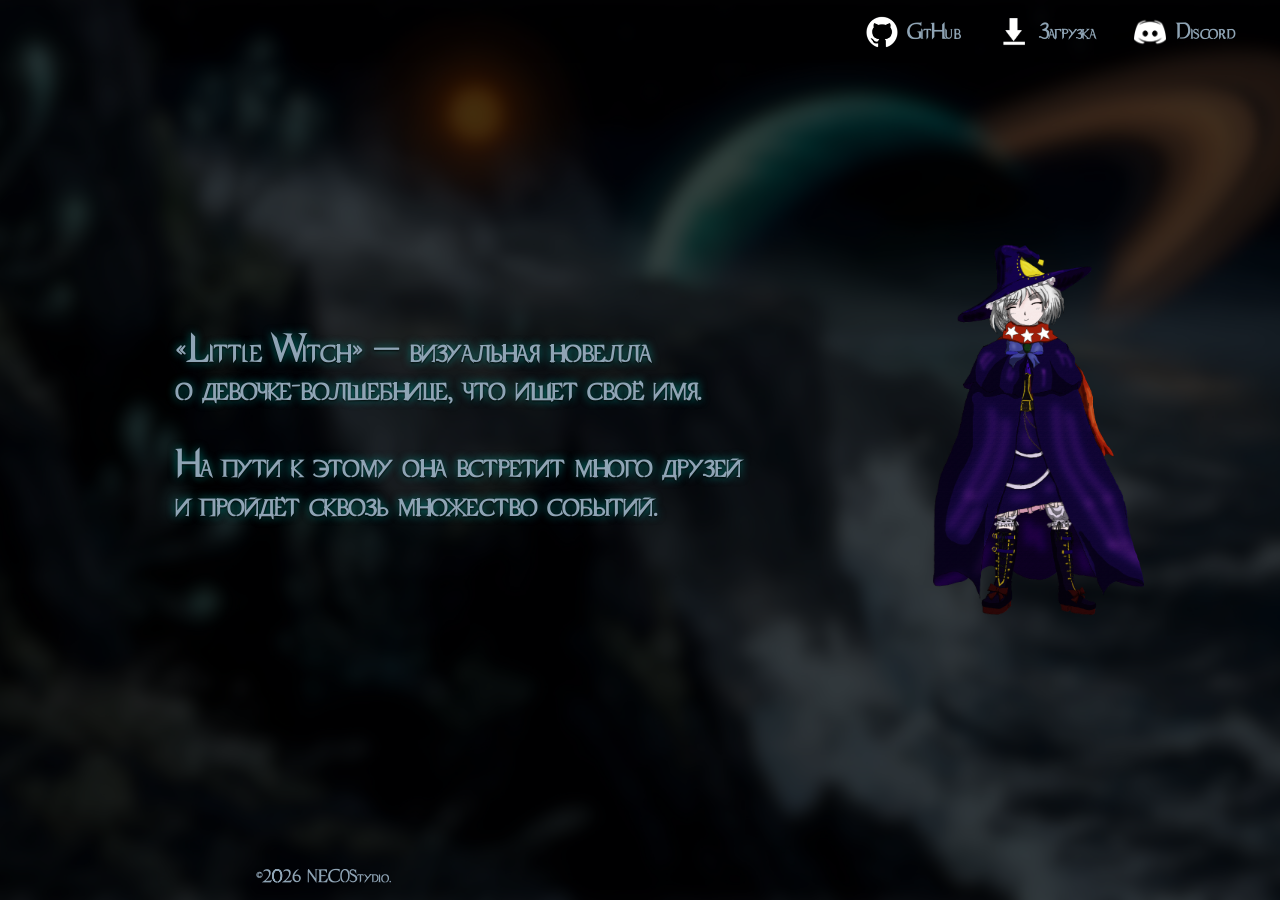
==== index.html @ 588df9a8 "Update index.html" ====
<!DOCTYPE HTML>
<html lang="ru">
    <head>
        <meta charset="utf-8">
        <meta name="viewport" content="width=device-width, initial-scale=1.0">

        <!-- SEO -->
        <title>Little Witch — Визуальная новелла</title>
        <meta name="description" content="Little Witch — атмосферная визуальная новелла о юной ведьмочке от necoStydio. Магическая история, полная тайн и волшебных приключений.">

        <!-- Open Graph -->
        <meta property="og:title" content="Little Witch — Визуальная новелла о юной ведьмочке">
        <meta property="og:description" content="Атмосферная визуальная новелла о юной ведьмочке от necoStydio. Магическая история, полная тайн, загадок и волшебных приключений.">
        <meta property="og:url" content="https://necostydio.github.io/">
        <meta property="og:type" content="website">
        <meta property="og:image" content="https://necostydio.github.io/Data/preview.jpg">
        <meta property="og:image:width" content="1200">
        <meta property="og:image:height" content="630">
        <meta property="og:image:alt" content="Little Witch — визуальная новелла о юной ведьмочке">
        <meta property="og:locale" content="ru_RU">
        <meta property="og:site_name" content="necoStydio">

        <!-- Twitter Card -->
        <meta name="twitter:card" content="summary_large_image">
        <meta name="twitter:title" content="Little Witch — Визуальная новелла о юной ведьмочке">
        <meta name="twitter:description" content="Атмосферная визуальная новелла о юной ведьмочке от necoStydio. Магическая история, полная тайн и волшебных приключений.">
        <meta name="twitter:image" content="https://necostydio.github.io/Data/preview.jpg">
        <meta name="twitter:image:alt" content="Little Witch — визуальная новелла">

        <!-- Ресурсы -->
        <link rel="stylesheet" href="Data/style.css">
        <link rel="icon" type="image/png" href="Data/favicon.png">
    </head>
    <body>
        <header>
            <div class="link-cont">
            </div>
            <div class="link-cont">
                <a href="https://github.com/NECOStydio/LittleWitch_NewENGINE" class="hov">
                    <img src="Data/GHub.png" alt="Репозиторий игры"><span>GitHub</span></img>
                </a>
                <a href="LW/Download.html" class="hov">
                    <img src="Data/Down.png"><span>Загрузка</span></img>
                </a>
                <a href="https://discord.gg/mVeEk3Wh8r" class="hov">
                    <img src="Data/ds.png" alt="Дискорд сервер команды"><span>Discord</span></img>
                </a>
            </div>
        </header>
        <main>
            <div class="box">
                <p><b>«Little Witch» — визуальная новелла<br>о девочке-волшебнице, что ищет своё имя.<br><br>На пути к этому она встретит много друзей<br>и пройдёт сквозь множество событий.</b></p>
            </div>
            <img src="Data/sprite.png" style="max-width: 17%; float: left;">
        </main>
        <footer>
            <p>©2026 <span><a href="https://github.com/NECOStydio">NECOStydio</a></span>.</p>
        </footer>
    </body>
</html>
---- Data/style.css ----
* {
    box-sizing: border-box;
    margin: 0;
    padding: 0;
}

html, body {
    height: 100%;
    margin: 0;
}

@font-face {
    font-family: 'SuperNat-kg';
    src: url('supernatural-kg.ttf');
    font-weight: 400;
    font-style: normal;
}

p {
    line-height: 1.5;
    color: #8FA4B5;
    display: inline;
}

body {
    display: grid;
    grid-template-rows: auto 1fr auto;
    min-height: 100vh;
    background: url('../Data/background2.jpg') bottom center / cover fixed no-repeat, #000000BB;
    /* ===== РАЗМЕР ОСНОВНОГО ТЕКСТА ===== */
    /* Управляет размером всего текста на странице */
    /* Измените значения для настройки: min(16px), preferred(1.5vw), max(24px) */
    font-size: clamp(16px, 1.5vw, 24px);
    font-family: SuperNat-kg, arial, sans-serif;
    color: #AAAAAAFF;
    padding-top: clamp(50px, 7vh, 70px);
}

header {
    display: flex;
    height: clamp(50px, 7vh, 70px);
    align-items: center;
    justify-content: space-between;
    position: fixed;
    top: 0;
    left: 0;
    width: 100%;
    background: #000000BB;
    /* ===== РАЗМЕР ТЕКСТА В ШАПКЕ ===== */
    /* Управляет размером текста в header */
    /* Увеличьте max значение для более крупного текста */
    font-size: clamp(14px, 1.2vw, 18px);
    font-weight: 800;
    gap: clamp(10px, 1vw, 15px);
    padding: clamp(10px, 1.5vw, 20px);
    z-index: 10;
}

header p {
    display: flex;
    text-align: center;
}

main {
    /* ===== РАЗМЕР ТЕКСТА В ОСНОВНОМ КОНТЕНТЕ ===== */
    /* Управляет размером текста в main */
    font-size: clamp(14px, 1vw, 16px);
    background: #000000BB;
    display: flex;
    min-height: calc(100vh - 70px - 100px);
    width: 100%;
    align-items: center;
    justify-content: center;
    gap: clamp(40px, 12vw, 200px);
    padding: clamp(20px, 3vw, 40px) clamp(10px, 1.5vw, 20px);
    margin-top: 0;
}

/* ===== СТИЛИ ДЛЯ НАВИГАЦИИ ===== */
.menu {
    display: flex;
    flex-direction: column;
    align-items: center; /* Центрируем блок по центру */
    justify-content: center;
    width: 100%;
    max-width: 500px;
    padding: clamp(20px, 3vw, 40px);
}

/* Добавляем ключевые кадры для пульсирующей анимации свечения */
@keyframes pulseGlow {
    0% {
        text-shadow: 
            0 1px 2px rgba(0, 0, 0, 0.9),
            0 0 8px rgba(0, 210, 198, 0.6);
        color: #AAAAAAFF;
        transform: scale(1) translateY(0);
        letter-spacing: 0px;
    }
    50% {
        text-shadow: 
            0 0 10px rgba(0, 210, 198, 0.8),
            0 0 30px rgba(0, 210, 198, 0.6),
            0 0 60px rgba(0, 210, 198, 0.4),
            0 0 100px rgba(0, 210, 198, 0.2);
        color: #FFFFFF;
        transform: scale(1.08) translateY(-3px);
        letter-spacing: 2px;
    }
    100% {
        text-shadow: 
            0 1px 2px rgba(0, 0, 0, 0.9),
            0 0 8px rgba(0, 210, 198, 0.6);
        color: #AAAAAAFF;
        transform: scale(1) translateY(0);
        letter-spacing: 0px;
    }
}

/* ===== РАЗМЕР ЗАГОЛОВКА В НАВИГАЦИИ ===== */
.menu h2 {
    margin-bottom: clamp(30px, 5vh, 50px);
    text-align: center;
    font-size: clamp(24px, 3.5vw, 42px);
    text-shadow: 
        0 1px 2px rgba(0, 0, 0, 0.9),
        0 0 8px rgba(0, 210, 198, 0.6);
    transition: all 0.3s ease;
    cursor: pointer;
    display: inline-block; /* Чтобы transform работал корректно */
}

.menu h2:hover {
    animation: pulseGlow 2s ease-in-out infinite; /* Пульсирующая анимация при наведении */
}

.menu ul {
    list-style: none;
    display: flex;
    flex-direction: column;
    gap: clamp(20px, 4vh, 40px);
    width: 100%;
    max-width: 600px; /* Увеличено с 500px для большего пространства */
    align-items: flex-start; /* Выравниваем элементы по левому краю */
}

.menu ul li {
    width: 100%;
}

.menu ul li a {
    display: flex;
    align-items: center;
    justify-content: center; /* Выравниваем содержимое по левому краю */
    gap: clamp(15px, 2vw, 25px);
    width: 100%;
    padding: clamp(15px, 2vw, 25px);
    /*background: rgba(0, 0, 0, 0.3);*/
    /* УБРАН border */
    border: none;
    border-radius: 10px;
    transition: all 0.3s ease;
    text-decoration: none;
    color: #8FA4B5;
    /* ===== РАЗМЕР ТЕКСТА В ССЫЛКАХ НАВИГАЦИИ ===== */
    /* Управляет размером текста в пунктах меню */
    /* Увеличьте значения для более крупного текста ссылок */
    font-size: clamp(18px, 2.2vw, 28px);
}

.menu ul li a:hover {
    /*background: rgba(0, 0, 0, 0.5);*/
    /*border-color: rgba(0, 210, 198, 0.6);*/
    transform: translateY(-2px);
    /*box-shadow: 0 5px 15px rgba(0, 0, 0, 0.3);*/
    animation: pulseGlow 2s ease-in-out infinite;
}

/* ===== ЕДИНЫЙ РАЗМЕР ИКОНОК В НАВИГАЦИИ ===== */
/* Объединяем стили для всех OS иконок */
.osim, .osim1, .osim2 {
    display: flex;
    align-items: center;
    gap: clamp(5px, 1.7vw, 10px);
    /* Фиксированная ширина для выравнивания */
    min-width: clamp(80px, 8vw, 120px);
    justify-content: flex-start; /* Изменено с center на flex-start для выравнивания по левому краю */
}

/* ===== ЕДИНЫЙ РАЗМЕР ИЗОБРАЖЕНИЙ В НАВИГАЦИИ ===== */
/* Все изображения OS теперь имеют одинаковый размер */
.osim img, .osim1 img, .osim2 img {
    /* Фиксированные размеры для всех иконок */
    width: clamp(45px, 5vw, 65px);
    height: clamp(45px, 5vw, 65px);
    object-fit: contain;
    transition: all 0.25s ease;
    flex-shrink: 0;
}

.osim:hover img {
    filter: drop-shadow(0 0 12px rgba(0, 120, 214, 0.9));
    opacity: 1;
    transform: scale(1.15);
}

.osim1:hover img {
    filter: drop-shadow(0 0 12px rgba(255, 255, 0, 0.9));
    opacity: 1;
    transform: scale(1.15);
}

.osim2:hover img {
    filter: drop-shadow(0 0 12px rgba(255, 210, 255, 0.9));
    opacity: 1;
    transform: scale(1.15);
}

footer {
    display: flex;
    align-items: center;
    justify-content: flex-start;
    /* ===== РАЗМЕР ТЕКСТА В ПОДВАЛЕ ===== */
    /* Управляет размером текста в footer */
    font-size: clamp(11px, 0.9vw, 13px) !important;
    background: #000000BB;
    font-weight: 900;
    transition: background-color 0.3s ease;
    padding-top: clamp(50px, 7vh, 70px);
    padding-left: clamp(100px, 20vw, 300px);
}

footer a:hover {
    animation: pulseGlow 2s ease-in-out infinite;
}

a {
    color: #8FA4B5FF;
    text-decoration: none;
    transition: color 0.3s ease, text-shadow 0.2s linear;
}

a:hover {
    color: #8FA4B5FF;
    text-shadow: 
        0 1px 2px rgba(0, 0, 0, 0.9),
        0 0 12px rgba(0, 210, 198, 0.6);
}

/* ===== РАЗМЕР ТЕКСТА В БЛОКАХ .box ===== */
.box {
    display: inline-block;
    width: fit-content;
    max-width: min(900px, 90vw);
    padding: clamp(20px, 3vw, 40px);
    /* Управляет размером текста в блоках box */
    font-size: clamp(20px, 2vw, 30px);
    overflow-wrap: break-word;
    text-shadow: 
        0 1px 2px rgba(0, 0, 0, 0.9),
        0 0 8px rgba(0, 210, 198, 0.6);
}

.link-cont {
    display: flex;
    justify-content: space-between;
    align-items: center;
    padding: clamp(15px, 2vw, 30px);
    gap: clamp(20px, 3vw, 40px);
}

.hov {
    display: flex;
    align-items: center;
    gap: clamp(5px, 0.7vw, 10px);
}

.hov:hover {
    display: flex;
    align-items: center;
    gap: clamp(5px, 0.7vw, 10px);
    animation: pulseGlow 2s ease-in-out infinite;
}

.hov img {
    width: clamp(25px, 2.5vw, 35px);
    height: clamp(25px, 2.5vw, 35px);
    object-fit: contain;
    transition: all 0.25s ease;
}

.hov:hover img {
    filter: drop-shadow(0 0 12px rgba(255, 255, 255, 0.9));
    opacity: 1;
    transform: scale(1.15);
    animation: pulseGlow 2s ease-in-out infinite;
}

/* ===== МЕДИА-ЗАПРОСЫ ДЛЯ АДАПТИВНОСТИ ===== */
@media (max-width: 768px) {
    body {
        /* ===== РАЗМЕР ТЕКСТА НА ПЛАНШЕТАХ ===== */
        font-size: clamp(18px, 4vw, 22px);
        padding-top: clamp(60px, 10vh, 80px);
    }
    
    header {
        height: auto;
        min-height: clamp(60px, 10vh, 80px);
        /* ===== РАЗМЕР ТЕКСТА В ШАПКЕ НА ПЛАНШЕТАХ ===== */
        font-size: clamp(16px, 3vw, 20px);
        padding: clamp(15px, 3vw, 25px);
        gap: clamp(15px, 3vw, 20px);
    }
    
    main {
        flex-direction: column;
        gap: clamp(30px, 6vh, 60px);
        /* ===== РАЗМЕР ТЕКСТА В MAIN НА ПЛАНШЕТАХ ===== */
        font-size: clamp(16px, 3vw, 20px);
        padding: clamp(25px, 5vw, 40px) clamp(15px, 4vw, 25px);
        min-height: calc(100vh - 80px - 120px);
    }
    
    .menu {
        padding: clamp(15px, 3vw, 25px);
    }
    
    /* ===== РАЗМЕР ЗАГОЛОВКА НАВИГАЦИИ НА ПЛАНШЕТАХ ===== */
    .menu h2 {
        font-size: clamp(22px, 4.5vw, 32px);
        margin-bottom: clamp(20px, 4vh, 35px);
    }
    
    .menu ul {
        gap: clamp(15px, 3vh, 30px);
    }
    
    /* ===== РАЗМЕР ТЕКСТА ССЫЛОК НА ПЛАНШЕТАХ ===== */
    .menu ul li a {
        padding: clamp(12px, 2vw, 20px);
        gap: clamp(10px, 2vw, 20px);
        font-size: clamp(16px, 3vw, 24px);
    }
    
    footer {
        /* ===== РАЗМЕР ТЕКСТА В ПОДВАЛЕ НА ПЛАНШЕТАХ ===== */
        font-size: clamp(14px, 3vw, 18px) !important;
        padding-top: clamp(60px, 10vh, 80px);
        padding-left: clamp(15px, 5vw, 30px);
    }
    
    /* ===== РАЗМЕР ИКОНОК НА ПЛАНШЕТАХ ===== */
    .osim img, .osim1 img, .osim2 img {
        width: clamp(40px, 6vw, 55px);
        height: clamp(40px, 6vw, 55px);
    }
    
    .box {
        /* ===== РАЗМЕР ТЕКСТА В .box НА ПЛАНШЕТАХ ===== */
        font-size: clamp(24px, 6vw, 32px);
        padding: clamp(25px, 5vw, 35px);
        max-width: 95vw;
    }
    
    .link-cont {
        padding: clamp(20px, 4vw, 30px);
        gap: clamp(25px, 5vw, 40px);
    }
    
    .hov {
        gap: clamp(8px, 2vw, 15px);
    }
    
    .hov img {
        width: clamp(35px, 8vw, 50px);
        height: clamp(35px, 8vw, 50px);
    }
    
    p {
        line-height: 1.6;
    }
}

@media (max-width: 480px) {
    body {
        /* ===== РАЗМЕР ТЕКСТА НА ТЕЛЕФОНАХ ===== */
        font-size: clamp(20px, 5vw, 24px);
        padding-top: clamp(50px, 12vh, 70px);
    }
    
    header {
        /* ===== РАЗМЕР ТЕКСТА В ШАПКЕ НА ТЕЛЕФОНАХ ===== */
        font-size: clamp(18px, 4.5vw, 22px);
        min-height: clamp(50px, 12vh, 70px);
        padding: clamp(10px, 2.5vw, 15px);
    }
    
    main {
        /* ===== РАЗМЕР ТЕКСТА В MAIN НА ТЕЛЕФОНАХ ===== */
        font-size: clamp(18px, 4vw, 22px);
        gap: clamp(25px, 8vh, 50px);
        padding: clamp(20px, 4vw, 30px) clamp(15px, 3vw, 20px);
        min-height: calc(100vh - 70px - 100px);
    }
    
    .menu {
        padding: clamp(10px, 2vw, 15px);
    }
    
    /* ===== РАЗМЕР ЗАГОЛОВКА НАВИГАЦИИ НА ТЕЛЕФОНАХ ===== */
    .menu h2 {
        font-size: clamp(24px, 6vw, 34px);
        margin-bottom: clamp(20px, 4vh, 30px);
    }
    
    .menu ul {
        gap: clamp(20px, 4vh, 35px);
    }
    
    /* ===== РАЗМЕР ТЕКСТА ССЫЛОК НА ТЕЛЕФОНАХ ===== */
    .menu ul li a {
        padding: clamp(15px, 3vw, 20px);
        gap: clamp(8px, 2vw, 15px);
        font-size: clamp(18px, 4.5vw, 26px);
    }
    
    .link-cont {
        flex-direction: column;
        gap: clamp(20px, 5vh, 30px);
        padding: clamp(25px, 6vw, 35px);
    }
    
    /* ===== РАЗМЕР ТЕКСТА В .box НА ТЕЛЕФОНАХ ===== */
    .box {
        font-size: clamp(26px, 7vw, 36px);
        padding: clamp(30px, 6vw, 40px);
    }
    
    /* ===== РАЗМЕР ИКОНОК НА ТЕЛЕФОНАХ ===== */
    .osim img, .osim1 img, .osim2 img {
        width: clamp(40px, 8vw, 50px);
        height: clamp(40px, 8vw, 50px);
    }
    
    .hov img {
        width: clamp(40px, 10vw, 60px);
        height: clamp(40px, 10vw, 60px);
    }
    
    footer {
        /* ===== РАЗМЕР ТЕКСТА В ПОДВАЛЕ НА ТЕЛЕФОНАХ ===== */
        font-size: clamp(16px, 4vw, 20px) !important;
        padding-left: clamp(10px, 3vw, 20px);
        padding-top: clamp(50px, 8vh, 60px);
    }
}

@media (max-width: 320px) {
    body {
        padding-top: clamp(45px, 14vh, 60px);
    }
    
    .box {
        font-size: clamp(24px, 8vw, 30px);
    }
    
    header {
        font-size: clamp(16px, 5vw, 20px);
        min-height: clamp(45px, 14vh, 60px);
    }
    
    main {
        min-height: calc(100vh - 60px - 90px);
    }
    
    /* ===== РАЗМЕР ТЕКСТА ССЫЛОК НА МАЛЕНЬКИХ ТЕЛЕФОНАХ ===== */
    .menu ul li a {
        padding: clamp(10px, 3vw, 15px);
        font-size: clamp(16px, 5vw, 20px);
    }
    
    .osim img, .osim1 img, .osim2 img {
        width: clamp(35px, 10vw, 45px);
        height: clamp(35px, 10vw, 45px);
    }
}
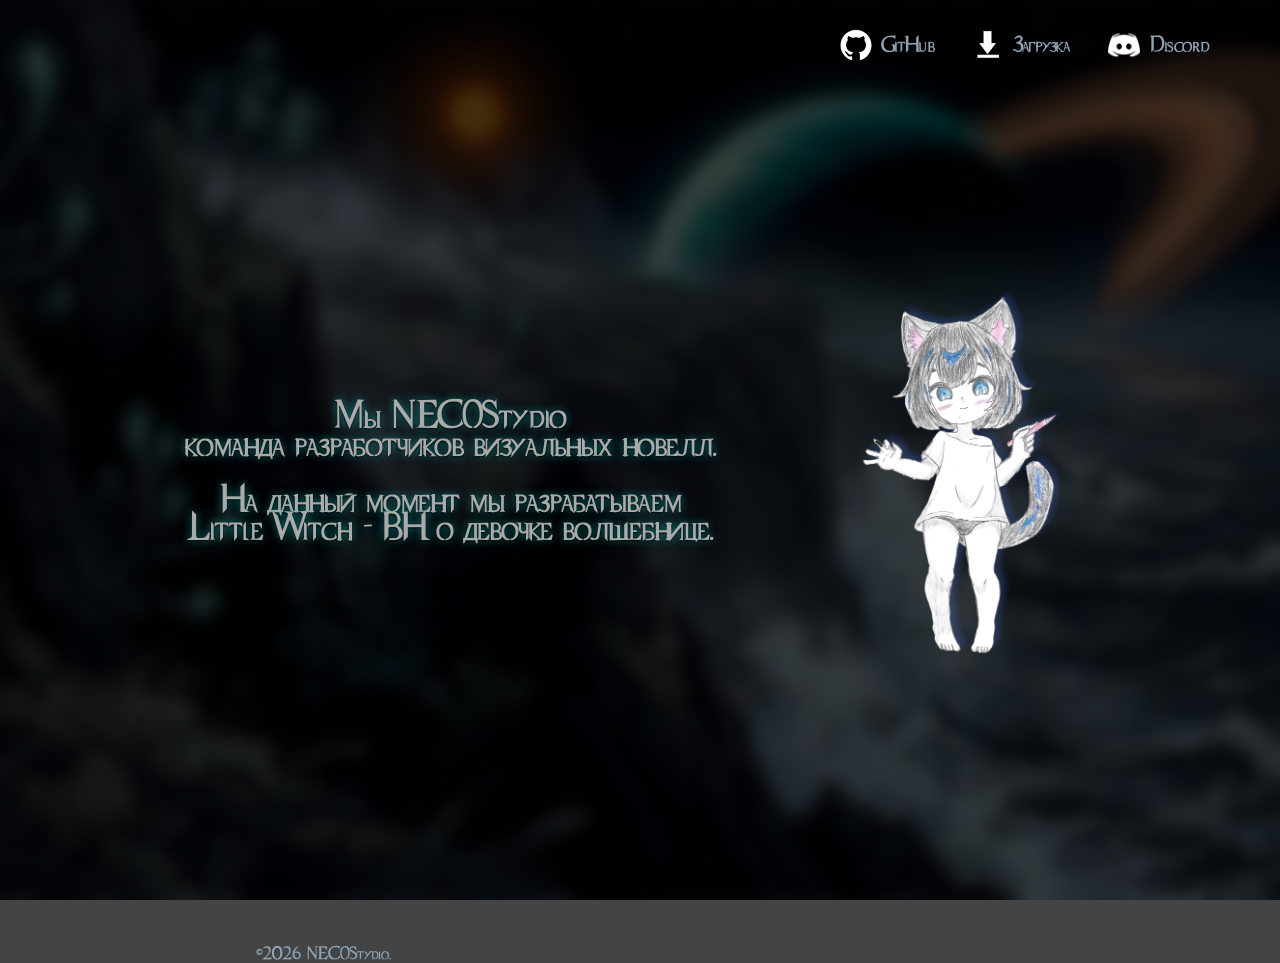
==== commit 89f7264d: "site update" ====
--- a/index.html
+++ b/index.html
@@ -5,27 +5,27 @@
         <meta name="viewport" content="width=device-width, initial-scale=1.0">
 
         <!-- SEO -->
-        <title>Little Witch — Визуальная новелла</title>
-        <meta name="description" content="Little Witch — атмосферная визуальная новелла о юной ведьмочке от necoStydio. Магическая история, полная тайн и волшебных приключений.">
+        <title>NECOStydio - разработчики ВН</title>
+        <meta name="description" content="Сайт necoStydio - команды разработчиков визуальных новелл.">
 
         <!-- Open Graph -->
-        <meta property="og:title" content="Little Witch — Визуальная новелла о юной ведьмочке">
-        <meta property="og:description" content="Атмосферная визуальная новелла о юной ведьмочке от necoStydio. Магическая история, полная тайн, загадок и волшебных приключений.">
+        <meta property="og:title" content="necoStydio - команда разработчиков визуальных новелл.">
+        <meta property="og:description" content="Сайт necoStydio - команды разработчиков визуальных новелл.">
         <meta property="og:url" content="https://necostydio.github.io/">
         <meta property="og:type" content="website">
-        <meta property="og:image" content="https://necostydio.github.io/Data/preview.jpg">
+        <meta property="og:image" content="https://necostydio.github.io/Data/xpreview.jpg">
         <meta property="og:image:width" content="1200">
         <meta property="og:image:height" content="630">
-        <meta property="og:image:alt" content="Little Witch — визуальная новелла о юной ведьмочке">
+        <meta property="og:image:alt" content="necoStydio - команда разработчиков визуальных новелл.">
         <meta property="og:locale" content="ru_RU">
         <meta property="og:site_name" content="necoStydio">
 
         <!-- Twitter Card -->
         <meta name="twitter:card" content="summary_large_image">
-        <meta name="twitter:title" content="Little Witch — Визуальная новелла о юной ведьмочке">
-        <meta name="twitter:description" content="Атмосферная визуальная новелла о юной ведьмочке от necoStydio. Магическая история, полная тайн и волшебных приключений.">
-        <meta name="twitter:image" content="https://necostydio.github.io/Data/preview.jpg">
-        <meta name="twitter:image:alt" content="Little Witch — визуальная новелла">
+        <meta name="twitter:title" content="necoStydio - команда разрабочик визуальных новелл.">
+        <meta name="twitter:description" content="Сайт necoStydio - команды разработчиков визуальных новелл.">
+        <meta name="twitter:image" content="https://necostydio.github.io/Data/xpreview.jpg">
+        <meta name="twitter:image:alt" content="necoStydio - команда разработчиков визуальных новелл.">
 
         <!-- Ресурсы -->
         <link rel="stylesheet" href="Data/style.css">
@@ -48,10 +48,12 @@
             </div>
         </header>
         <main>
-            <div class="box">
-                <p><b>«Little Witch» — визуальная новелла<br>о девочке-волшебнице, что ищет своё имя.<br><br>На пути к этому она встретит много друзей<br>и пройдёт сквозь множество событий.</b></p>
+            <div class="box1">
+                <p><b><center>Мы NECOStydio<br>команда разработчиков визуальных новелл.<br><br>На данный момент мы разрабатываем<br>Little Witch - ВН о девочке волшебнице.</center></b></p>
             </div>
-            <img src="Data/sprite.png" style="max-width: 17%; float: left;">
+			<div class="box2">
+                <img src="Data/masc.png" style="max-width: 100%; float: right;">
+			</div>
         </main>
         <footer>
             <p>©2026 <span><a href="https://github.com/NECOStydio">NECOStydio</a></span>.</p>
--- a/Data/style.css
+++ b/Data/style.css
@@ -26,7 +26,7 @@
     display: grid;
     grid-template-rows: auto 1fr auto;
     min-height: 100vh;
-    background: url('../Data/background2.jpg') bottom center / cover fixed no-repeat, #000000BB;
+    background: linear-gradient(#000000BB, #000000BB), url('../Data/background2.jpg') bottom center / cover fixed no-repeat;
     /* ===== РАЗМЕР ОСНОВНОГО ТЕКСТА ===== */
     /* Управляет размером всего текста на странице */
     /* Измените значения для настройки: min(16px), preferred(1.5vw), max(24px) */
@@ -45,14 +45,14 @@
     top: 0;
     left: 0;
     width: 100%;
-    background: #000000BB;
+    /*background: #000000BB;*/
     /* ===== РАЗМЕР ТЕКСТА В ШАПКЕ ===== */
     /* Управляет размером текста в header */
     /* Увеличьте max значение для более крупного текста */
     font-size: clamp(14px, 1.2vw, 18px);
     font-weight: 800;
     gap: clamp(10px, 1vw, 15px);
-    padding: clamp(10px, 1.5vw, 20px);
+    padding: clamp(20px, 5.5vw, 45px);
     z-index: 10;
 }
 
@@ -65,13 +65,13 @@
     /* ===== РАЗМЕР ТЕКСТА В ОСНОВНОМ КОНТЕНТЕ ===== */
     /* Управляет размером текста в main */
     font-size: clamp(14px, 1vw, 16px);
-    background: #000000BB;
-    display: flex;
-    min-height: calc(100vh - 70px - 100px);
+    /*background: #000000BB;*/
+    display: flex;
+    min-height: calc(100vh - 70px - 10px);
     width: 100%;
     align-items: center;
     justify-content: center;
-    gap: clamp(40px, 12vw, 200px);
+    gap: clamp(40px, 7vw, 50px);
     padding: clamp(20px, 3vw, 40px) clamp(10px, 1.5vw, 20px);
     margin-top: 0;
 }
@@ -223,7 +223,6 @@
     /* ===== РАЗМЕР ТЕКСТА В ПОДВАЛЕ ===== */
     /* Управляет размером текста в footer */
     font-size: clamp(11px, 0.9vw, 13px) !important;
-    background: #000000BB;
     font-weight: 900;
     transition: background-color 0.3s ease;
     padding-top: clamp(50px, 7vh, 70px);
@@ -261,6 +260,31 @@
         0 0 8px rgba(0, 210, 198, 0.6);
 }
 
+.box1 {
+    display: inline-block;
+    width: fit-content;
+    max-width: min(900px, 90vw);
+    padding: clamp(10px, 3vw, 30px);
+    /* Управляет размером текста в блоках box */
+    font-size: clamp(20px, 2vw, 30px);
+    overflow-wrap: break-word;
+    text-shadow: 
+        0 1px 2px rgba(0, 0, 0, 0.9),
+        0 0 8px rgba(0, 210, 198, 0.6);
+}
+
+.box2 {
+    display: inline-block;
+    width: fit-content;
+    max-width: min(330px, 60vw);
+    padding: clamp(10px, 2vw, 20px);
+    /* Управляет размером текста в блоках box */
+    font-size: clamp(20px, 2vw, 30px);
+    overflow-wrap: break-word;
+    text-shadow: 
+        0 1px 2px rgba(0, 0, 0, 0.9),
+        0 0 8px rgba(0, 210, 198, 0.6);
+}
 .link-cont {
     display: flex;
     justify-content: space-between;
@@ -289,6 +313,7 @@
     transition: all 0.25s ease;
 }
 
+
 .hov:hover img {
     filter: drop-shadow(0 0 12px rgba(255, 255, 255, 0.9));
     opacity: 1;
@@ -296,6 +321,32 @@
     animation: pulseGlow 2s ease-in-out infinite;
 }
 
+.hov2 {
+    display: flex;
+    align-items: center;
+    gap: clamp(5px, 0.7vw, 10px);
+}
+
+.hov2:hover {
+    display: flex;
+    align-items: center;
+    gap: clamp(5px, 0.7vw, 10px);
+    animation: pulseGlow 2s ease-in-out infinite;
+}
+
+.hov2 img {
+    width: clamp(25px, 8.5vw, 55px);
+    height: clamp(25px, 8.5vw, 55px);
+    object-fit: contain;
+    transition: all 0.25s ease;
+}
+
+.hov2:hover img {
+    filter: drop-shadow(0 0 12px rgba(255, 255, 255, 0.9));
+    opacity: 1;
+    transform: scale(1.15);
+    animation: pulseGlow 2s ease-in-out infinite;
+}
 /* ===== МЕДИА-ЗАПРОСЫ ДЛЯ АДАПТИВНОСТИ ===== */
 @media (max-width: 768px) {
     body {
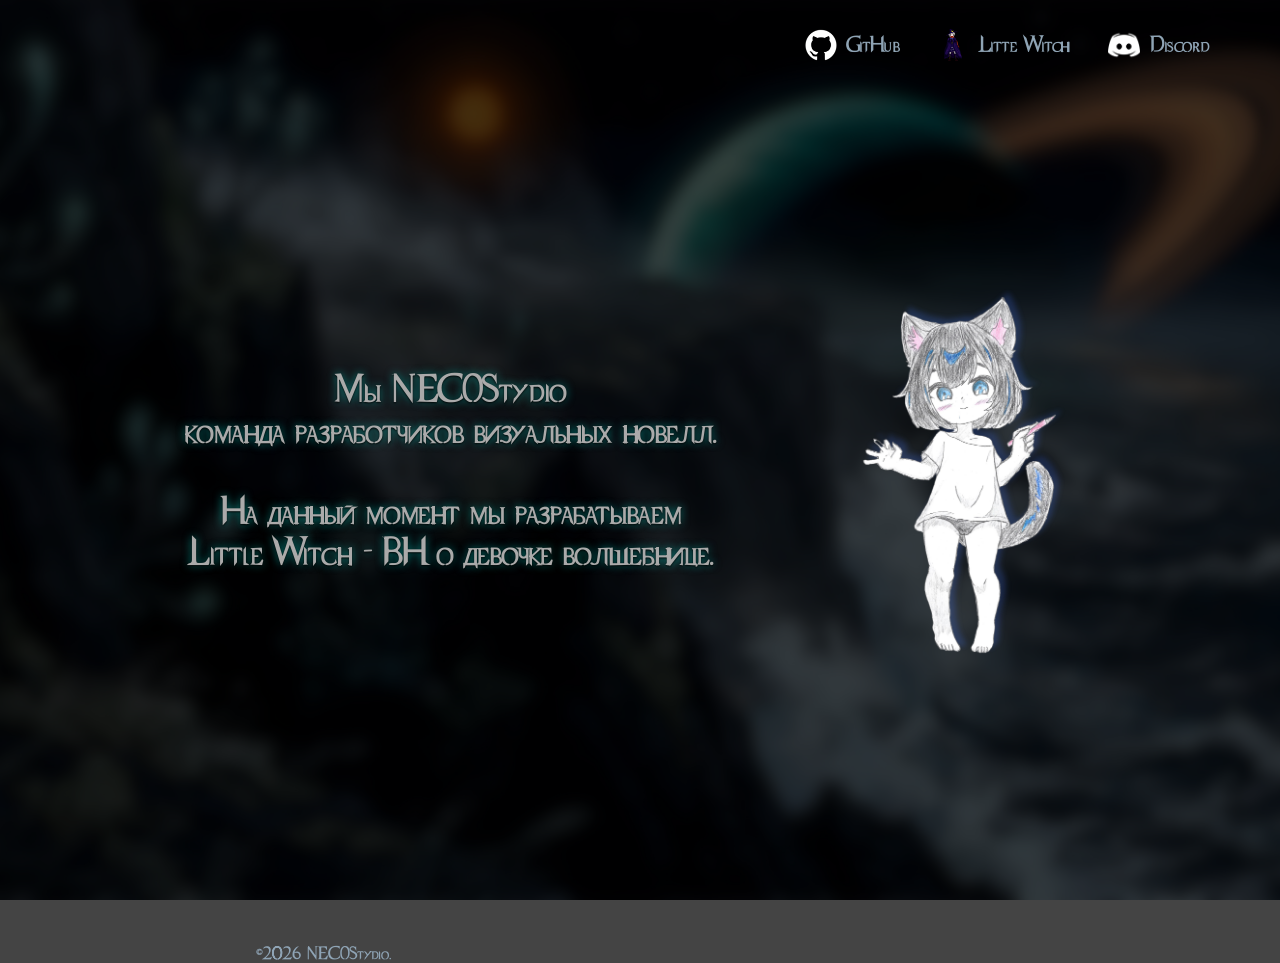
==== commit e270cad8: "updt2" ====
--- a/index.html
+++ b/index.html
@@ -39,8 +39,8 @@
                 <a href="https://github.com/NECOStydio/LittleWitch_NewENGINE" class="hov">
                     <img src="Data/GHub.png" alt="Репозиторий игры"><span>GitHub</span></img>
                 </a>
-                <a href="LW/Download.html" class="hov">
-                    <img src="Data/Down.png"><span>Загрузка</span></img>
+                <a href="LW/LW.html" class="hov">
+                    <img src="Data/sprite.png"><span>Litte Witch</span></img>
                 </a>
                 <a href="https://discord.gg/mVeEk3Wh8r" class="hov">
                     <img src="Data/ds.png" alt="Дискорд сервер команды"><span>Discord</span></img>
--- a/Data/style.css
+++ b/Data/style.css
@@ -267,6 +267,7 @@
     padding: clamp(10px, 3vw, 30px);
     /* Управляет размером текста в блоках box */
     font-size: clamp(20px, 2vw, 30px);
+	line-height: 1.6; 
     overflow-wrap: break-word;
     text-shadow: 
         0 1px 2px rgba(0, 0, 0, 0.9),
